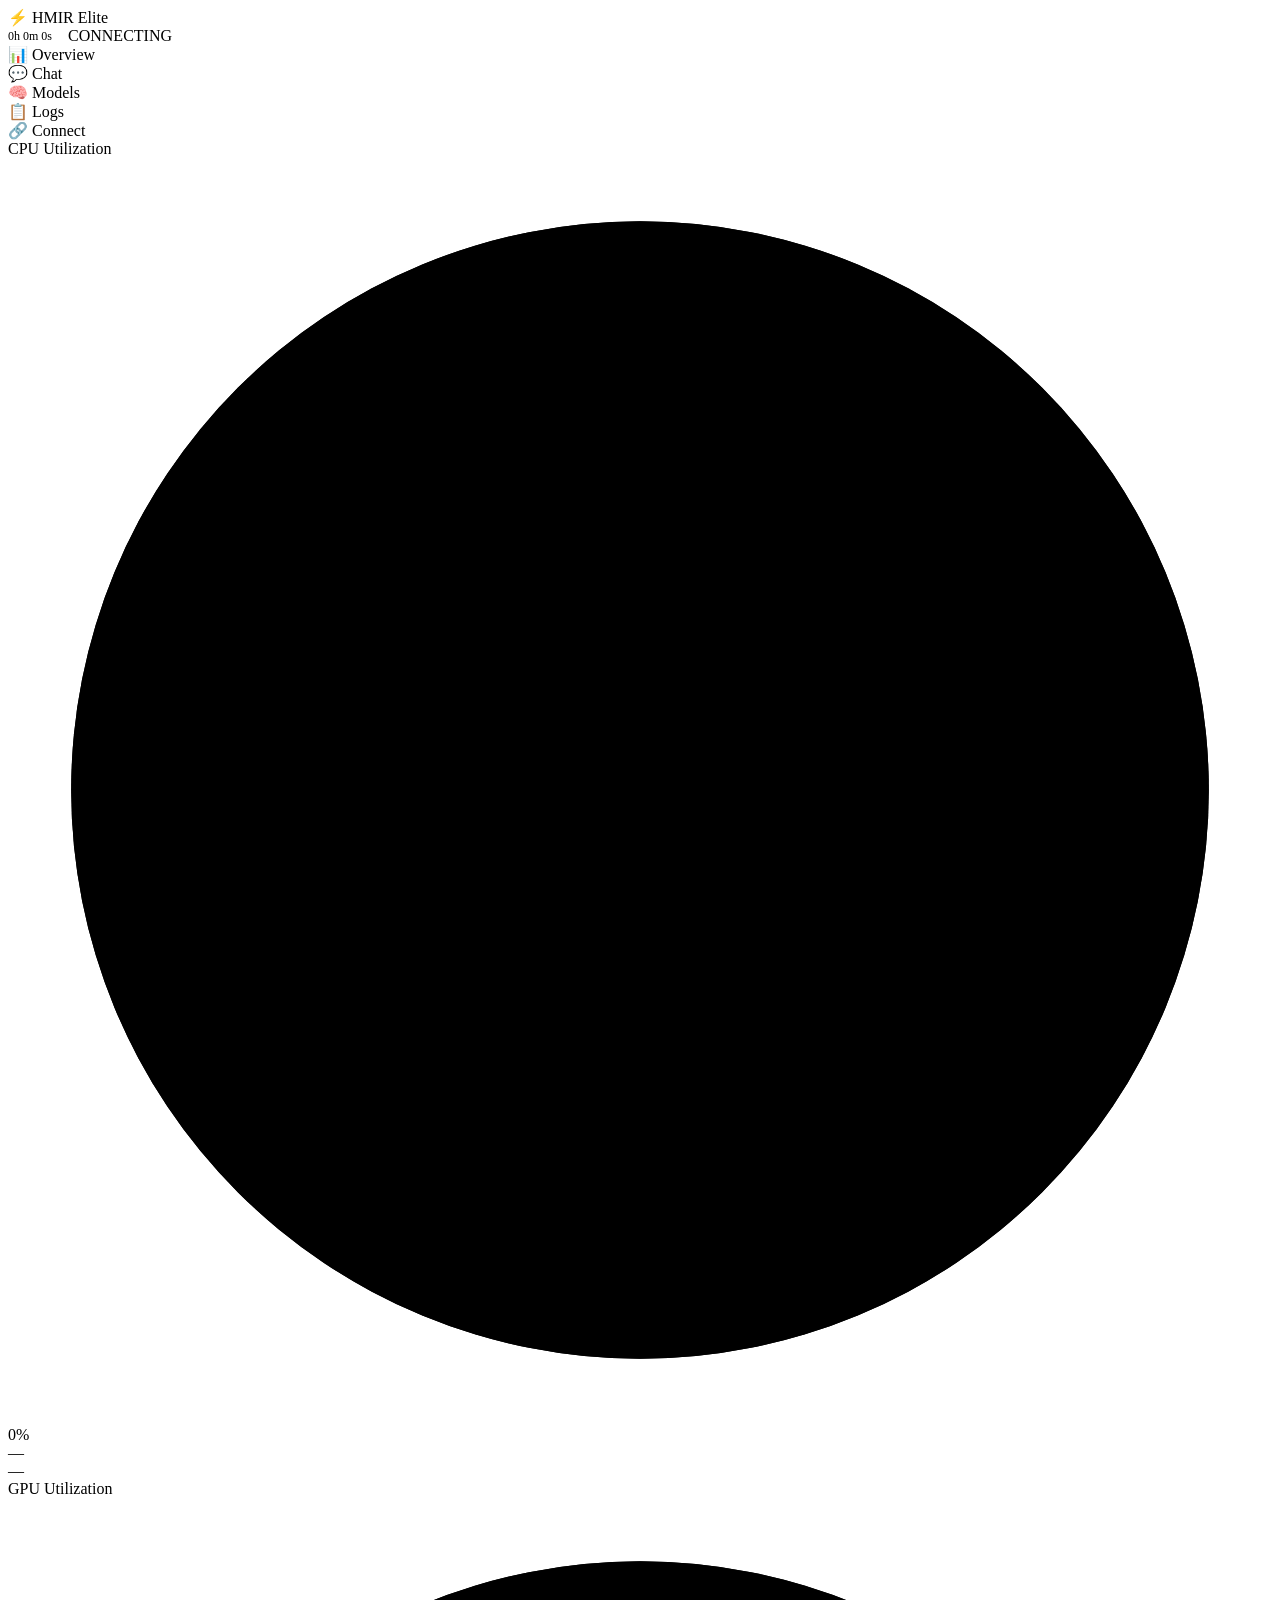
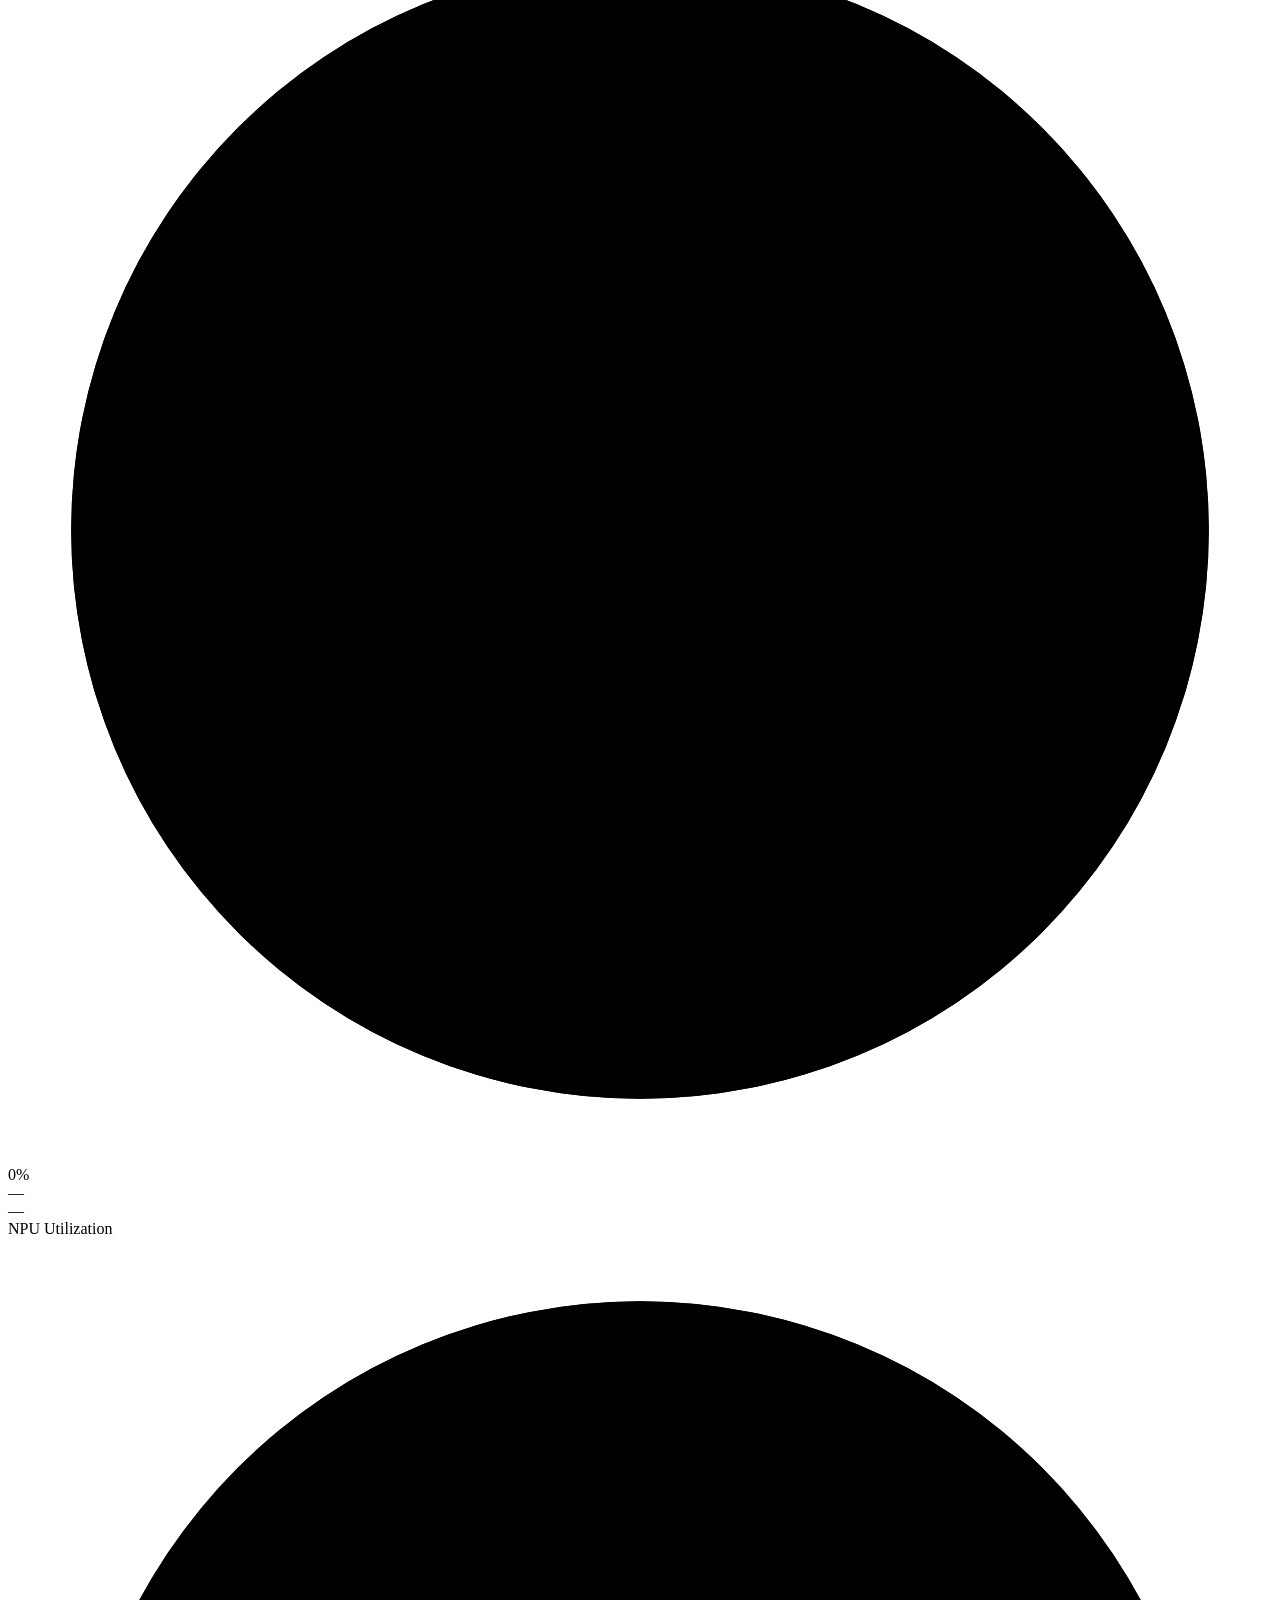
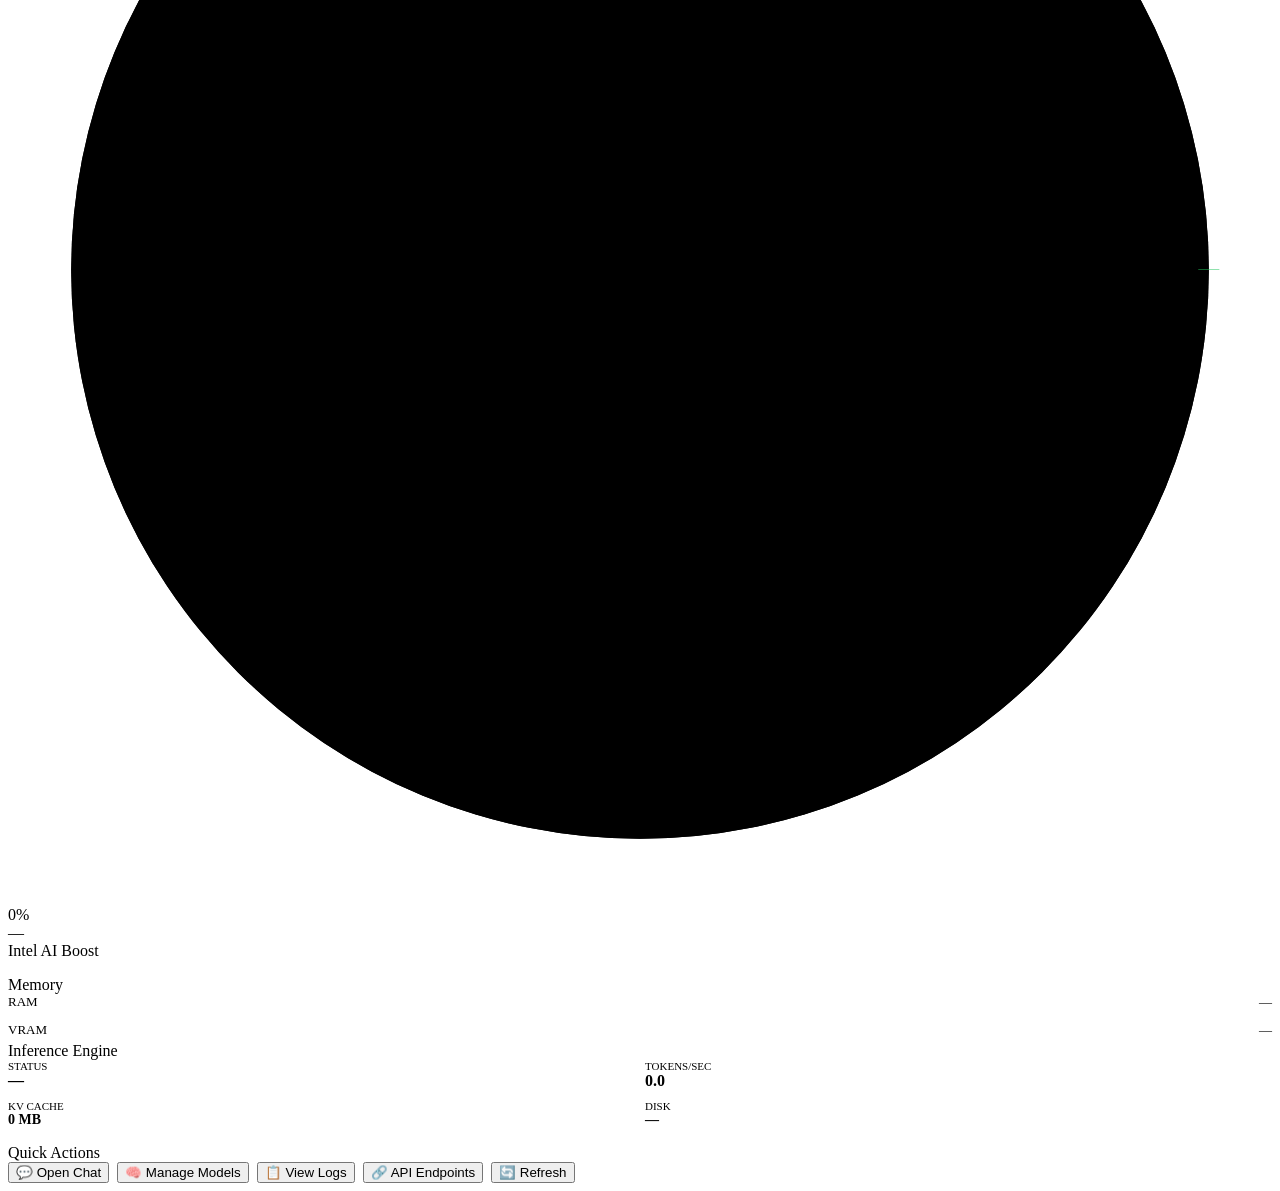
==== hmir-api/src/ui_shell.html @ 9675d357 "feat: stabilize NPU utilization reporting and fix installer runtime errors" ====
<!DOCTYPE html>
<html lang="en">
<head>
  <meta charset="UTF-8">
  <meta name="viewport" content="width=device-width, initial-scale=1.0">
  <title>HMIR Elite — Inference Console</title>
  <meta name="description" content="HMIR Elite local inference dashboard — NPU-accelerated LLM serving with real-time telemetry">
  <link rel="preconnect" href="https://fonts.googleapis.com">
  <link href="https://fonts.googleapis.com/css2?family=Inter:wght@400;500;600;700&family=JetBrains+Mono:wght@400;500&display=swap" rel="stylesheet">
  <style>/* HMIR_CSS_PLACEHOLDER */</style>
</head>
<body>

<!-- Header -->
<div class="header">
  <div class="logo">⚡ <span>HMIR</span> Elite</div>
  <div style="display:flex;align-items:center;gap:16px">
    <span style="font-size:12px;color:var(--text-dim)" id="uptime-val">0h 0m 0s</span>
    <div class="status-badge" id="sys-status">
      <span class="status-dot"></span>
      <span class="status-text">CONNECTING</span>
    </div>
  </div>
</div>

<!-- Tabs -->
<div class="nav-tabs">
  <div class="nav-tab active" data-tab="overview" onclick="switchTab('overview')">📊 Overview</div>
  <div class="nav-tab" data-tab="chat" onclick="switchTab('chat')">💬 Chat</div>
  <div class="nav-tab" data-tab="models" onclick="switchTab('models')">🧠 Models</div>
  <div class="nav-tab" data-tab="logs" onclick="switchTab('logs')">📋 Logs</div>
  <div class="nav-tab" data-tab="connect" onclick="switchTab('connect')">🔗 Connect</div>
</div>

<!-- Tab: Overview -->
<div class="main tab-content" id="tab-overview">
  <!-- Hardware Gauges -->
  <div class="grid-3" style="margin-bottom:16px">
    <div class="card">
      <div class="card-title">CPU Utilization</div>
      <div class="gauge-container">
        <div class="gauge-ring" id="g-cpu">
          <svg viewBox="0 0 60 60"><circle class="bg" cx="30" cy="30" r="27"/><circle class="fg" cx="30" cy="30" r="27" stroke-dasharray="169.6" stroke-dashoffset="169.6"/></svg>
          <div class="gauge-value">0%</div>
        </div>
        <div><div class="gauge-label" id="cpu-name">—</div><div class="gauge-sub" id="cpu-temp">—</div></div>
      </div>
    </div>
    <div class="card">
      <div class="card-title">GPU Utilization</div>
      <div class="gauge-container">
        <div class="gauge-ring" id="g-gpu">
          <svg viewBox="0 0 60 60"><circle class="bg" cx="30" cy="30" r="27"/><circle class="fg" cx="30" cy="30" r="27" stroke-dasharray="169.6" stroke-dashoffset="169.6"/></svg>
          <div class="gauge-value">0%</div>
        </div>
        <div><div class="gauge-label" id="gpu-name">—</div><div class="gauge-sub" id="gpu-temp">—</div></div>
      </div>
    </div>
    <div class="card">
      <div class="card-title">NPU Utilization</div>
      <div class="gauge-container">
        <div class="gauge-ring" id="g-npu">
          <svg viewBox="0 0 60 60"><circle class="bg" cx="30" cy="30" r="27"/><circle class="fg" cx="30" cy="30" r="27" stroke-dasharray="169.6" stroke-dashoffset="169.6" style="stroke:#22c55e"/></svg>
          <div class="gauge-value">0%</div>
        </div>
        <div><div class="gauge-label" id="npu-name">—</div><div class="gauge-sub">Intel AI Boost</div></div>
      </div>
    </div>
  </div>

  <!-- System Info -->
  <div class="grid-2" style="margin-bottom:16px">
    <div class="card">
      <div class="card-title">Memory</div>
      <div style="display:flex;justify-content:space-between;margin-bottom:4px">
        <span style="font-size:13px">RAM</span><span id="ram-info" style="font-size:13px;color:var(--text-dim)">—</span>
      </div>
      <div class="progress-bar"><div class="progress-fill" id="pb-ram" style="width:0%"></div></div>
      <div style="display:flex;justify-content:space-between;margin-top:12px;margin-bottom:4px">
        <span style="font-size:13px">VRAM</span><span id="vram-info" style="font-size:13px;color:var(--text-dim)">—</span>
      </div>
      <div class="progress-bar"><div class="progress-fill" id="pb-vram" style="width:0%"></div></div>
    </div>
    <div class="card">
      <div class="card-title">Inference Engine</div>
      <div style="display:grid;grid-template-columns:1fr 1fr;gap:10px">
        <div><div style="font-size:11px;color:var(--text-dim)">STATUS</div><div style="font-size:16px;font-weight:700;color:var(--green)" id="engine-status">—</div></div>
        <div><div style="font-size:11px;color:var(--text-dim)">TOKENS/SEC</div><div style="font-size:16px;font-weight:700;color:var(--accent)" id="tps-val">0.0</div></div>
        <div><div style="font-size:11px;color:var(--text-dim)">KV CACHE</div><div style="font-size:14px;font-weight:600" id="kv-val">0 MB</div></div>
        <div><div style="font-size:11px;color:var(--text-dim)">DISK</div><div style="font-size:14px;font-weight:600" id="disk-info">—</div></div>
      </div>
    </div>
  </div>

  <div class="card">
    <div class="card-title">Quick Actions</div>
    <div style="display:flex;gap:8px;flex-wrap:wrap">
      <button class="btn btn-primary" onclick="switchTab('chat')">💬 Open Chat</button>
      <button class="btn btn-primary" onclick="switchTab('models')">🧠 Manage Models</button>
      <button class="btn btn-ghost" onclick="switchTab('logs')">📋 View Logs</button>
      <button class="btn btn-ghost" onclick="switchTab('connect')">🔗 API Endpoints</button>
      <button class="btn btn-ghost" onclick="location.reload()">🔄 Refresh</button>
    </div>
  </div>
</div>

<!-- Tab: Chat -->
<div class="main tab-content" id="tab-chat" style="display:none">
  <div class="chat-panel">
    <div style="display:flex;justify-content:space-between;align-items:center;margin-bottom:8px">
      <div style="font-size:14px;font-weight:600">NPU Chat Console</div>
      <button class="btn btn-ghost" onclick="clearChat()" style="padding:4px 12px;font-size:12px">🗑 Clear History</button>
    </div>
    <div class="chat-messages" id="chat-messages">
      <div style="text-align:center;color:var(--text-dim);padding:40px 0;font-size:13px">
        Send a message to start chatting with your NPU-powered model.<br>
        Chat history is saved locally in your browser.
      </div>
    </div>
    <div id="typing-indicator" class="typing-dots" style="display:none"><span></span><span></span><span></span></div>
    <div class="chat-input-row">
      <textarea class="chat-input" id="chat-input" placeholder="Type a message... (Enter to send, Shift+Enter for newline)" rows="1"></textarea>
      <button class="btn btn-primary" id="send-btn" onclick="sendMessage()">Send ↵</button>
    </div>
  </div>
</div>

<!-- Tab: Models -->
<div class="main tab-content" id="tab-models" style="display:none">
  <div class="card" style="margin-bottom:16px">
    <div class="card-title">Installed Models</div>
    <div id="model-list"><div style="padding:20px;text-align:center;color:var(--text-dim)">Loading...</div></div>
  </div>
  <div class="card">
    <div class="card-title">Download New Model</div>
    <p style="font-size:13px;color:var(--text-dim);margin-bottom:12px">Enter a HuggingFace model ID (e.g. <code style="color:var(--accent)">OpenVINO/qwen2.5-1.5b-instruct-int4-ov</code>)</p>
    <div style="display:flex;gap:8px">
      <input class="chat-input" id="dl-model-name" placeholder="organization/model-name" style="flex:1">
      <button class="btn btn-success" onclick="downloadModel()">⬇ Download</button>
    </div>
    <div class="download-progress" id="dl-progress" style="display:none">
      <div class="download-info"><span>Downloading...</span><span class="download-speed">—</span><span class="download-eta">ETA: —</span></div>
      <div class="progress-bar"><div class="progress-fill" id="pb-download" style="width:0%"></div></div>
    </div>
  </div>
</div>

<!-- Tab: Logs -->
<div class="main tab-content" id="tab-logs" style="display:none">
  <div class="card">
    <div style="display:flex;justify-content:space-between;align-items:center;margin-bottom:12px">
      <div class="card-title" style="margin:0">Live System Logs</div>
      <input class="chat-input" id="log-filter" placeholder="🔍 Filter logs..." style="width:250px;padding:6px 12px;font-size:12px" oninput="renderLogs()">
    </div>
    <div class="log-viewer" id="log-viewer">
      <div class="log-line"><span class="lvl-info">Waiting for log stream...</span></div>
    </div>
  </div>
</div>

<!-- Tab: Connect -->
<div class="main tab-content" id="tab-connect" style="display:none">
  <div class="card" style="margin-bottom:16px">
    <div class="card-title">API Endpoints</div>
    <p style="font-size:13px;color:var(--text-dim);margin-bottom:16px">HMIR serves an OpenAI-compatible API. Use these endpoints in your tools:</p>
    <div style="display:flex;flex-direction:column;gap:12px">
      <div style="background:var(--bg-input);padding:12px 16px;border-radius:var(--radius-sm);font-family:var(--mono);font-size:13px;display:flex;justify-content:space-between;align-items:center">
        <span><span style="color:var(--text-dim)">Chat: </span><span style="color:var(--accent)">http://localhost:8080/v1/chat/completions</span></span>
        <button class="btn btn-ghost" style="padding:4px 8px;font-size:11px" onclick="navigator.clipboard.writeText('http://localhost:8080/v1/chat/completions')">📋 Copy</button>
      </div>
      <div style="background:var(--bg-input);padding:12px 16px;border-radius:var(--radius-sm);font-family:var(--mono);font-size:13px;display:flex;justify-content:space-between;align-items:center">
        <span><span style="color:var(--text-dim)">Health: </span><span style="color:var(--accent)">http://localhost:8080/v1/health</span></span>
        <button class="btn btn-ghost" style="padding:4px 8px;font-size:11px" onclick="navigator.clipboard.writeText('http://localhost:8080/v1/health')">📋 Copy</button>
      </div>
      <div style="background:var(--bg-input);padding:12px 16px;border-radius:var(--radius-sm);font-family:var(--mono);font-size:13px;display:flex;justify-content:space-between;align-items:center">
        <span><span style="color:var(--text-dim)">Telemetry: </span><span style="color:var(--accent)">http://localhost:8080/v1/telemetry</span></span>
        <button class="btn btn-ghost" style="padding:4px 8px;font-size:11px" onclick="navigator.clipboard.writeText('http://localhost:8080/v1/telemetry')">📋 Copy</button>
      </div>
    </div>
  </div>
  <div class="card" style="margin-bottom:16px">
    <div class="card-title">Cursor / VS Code Integration</div>
    <p style="font-size:13px;color:var(--text-dim);margin-bottom:10px">Add this to your editor settings to use HMIR as a local AI backend:</p>
    <div style="background:var(--bg-input);padding:14px;border-radius:var(--radius-sm);font-family:var(--mono);font-size:12px;color:var(--accent);line-height:1.8">
      "openai.apiBase": "http://localhost:8080/v1"<br>
      "openai.model": "hmir-local"
    </div>
  </div>
  <div class="card">
    <div class="card-title">CLI Commands</div>
    <div style="display:flex;flex-direction:column;gap:8px;font-family:var(--mono);font-size:13px">
      <div style="padding:8px 12px;background:var(--bg-input);border-radius:var(--radius-sm)"><span style="color:var(--green)">$</span> hmir start <span style="color:var(--text-dim)"> — Start API + Dashboard</span></div>
      <div style="padding:8px 12px;background:var(--bg-input);border-radius:var(--radius-sm)"><span style="color:var(--green)">$</span> hmir stop <span style="color:var(--text-dim)"> — Stop all services</span></div>
      <div style="padding:8px 12px;background:var(--bg-input);border-radius:var(--radius-sm)"><span style="color:var(--green)">$</span> hmir dashboard <span style="color:var(--text-dim)"> — Open native dashboard</span></div>
      <div style="padding:8px 12px;background:var(--bg-input);border-radius:var(--radius-sm)"><span style="color:var(--green)">$</span> hmir download &lt;model&gt; <span style="color:var(--text-dim)"> — Download a model via CLI</span></div>
    </div>
  </div>
</div>

<script>/* HMIR_JS_PLACEHOLDER */</script>
</body>
</html>
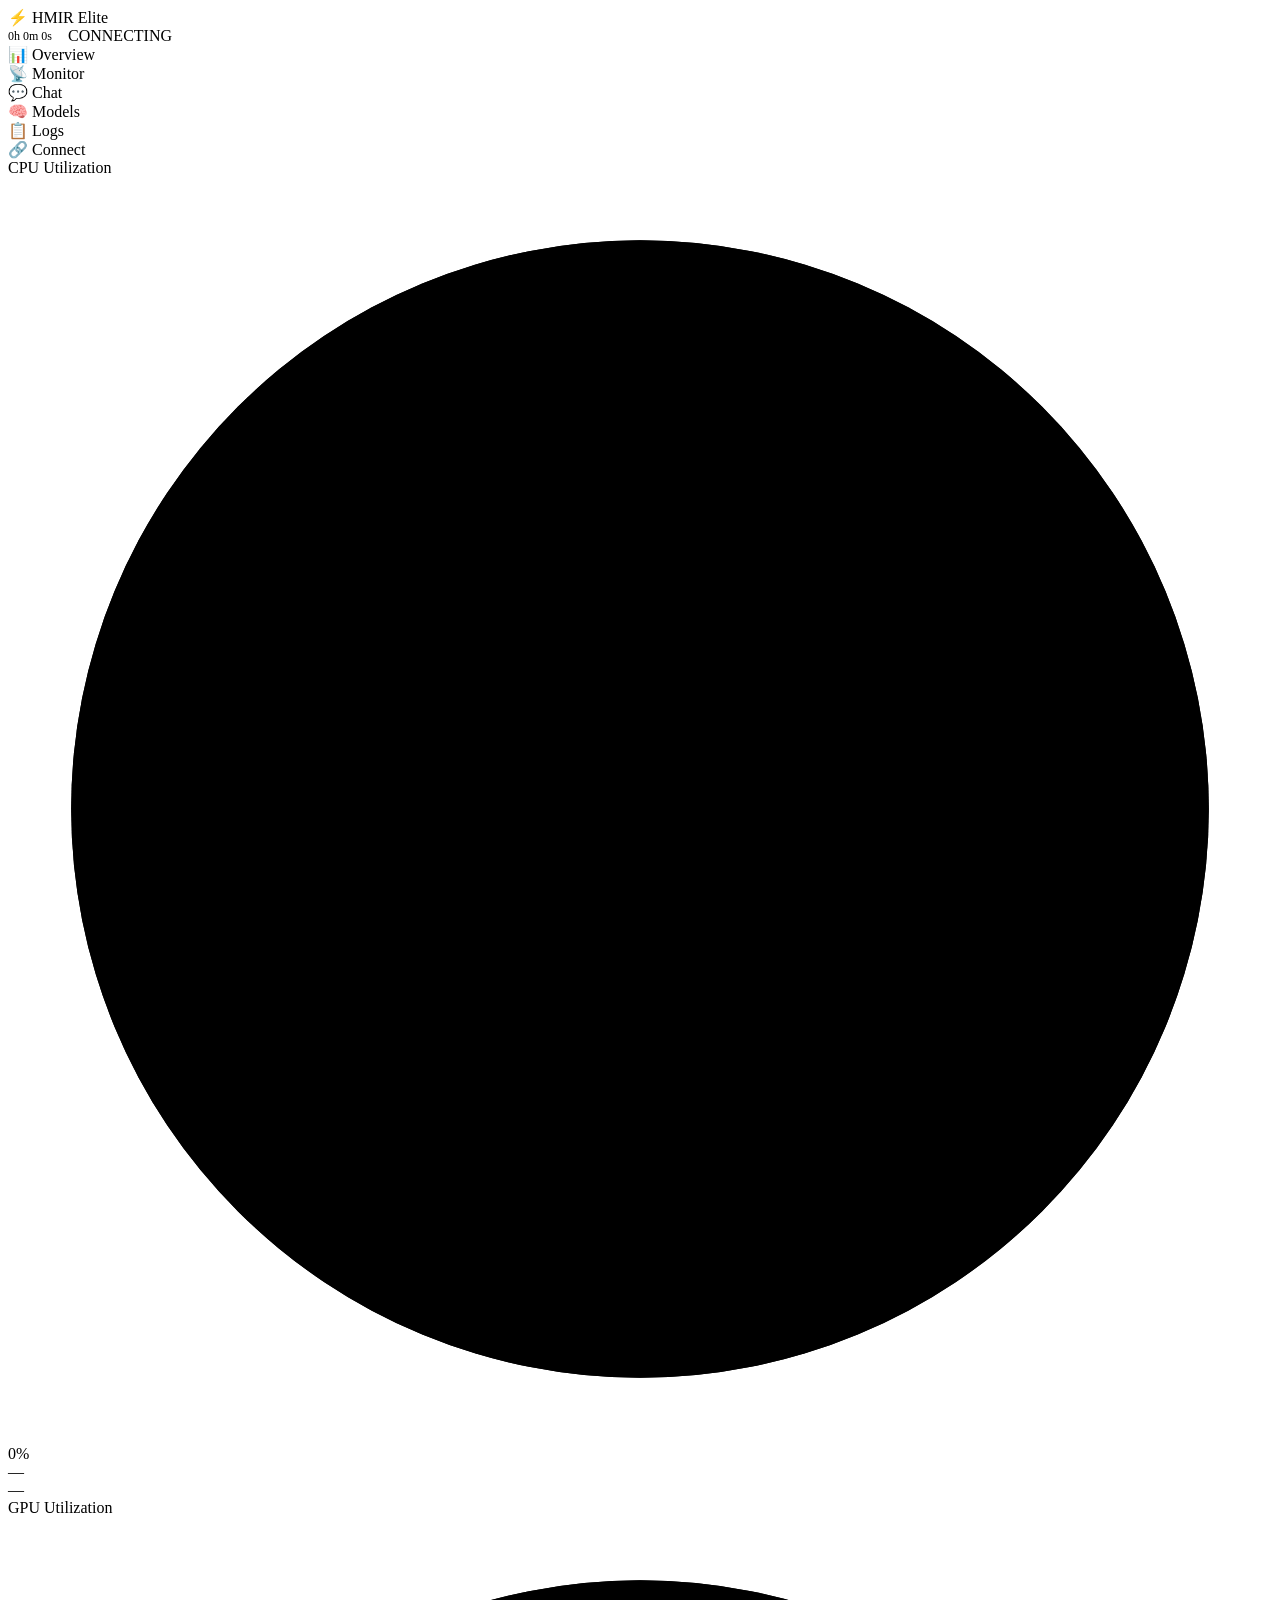
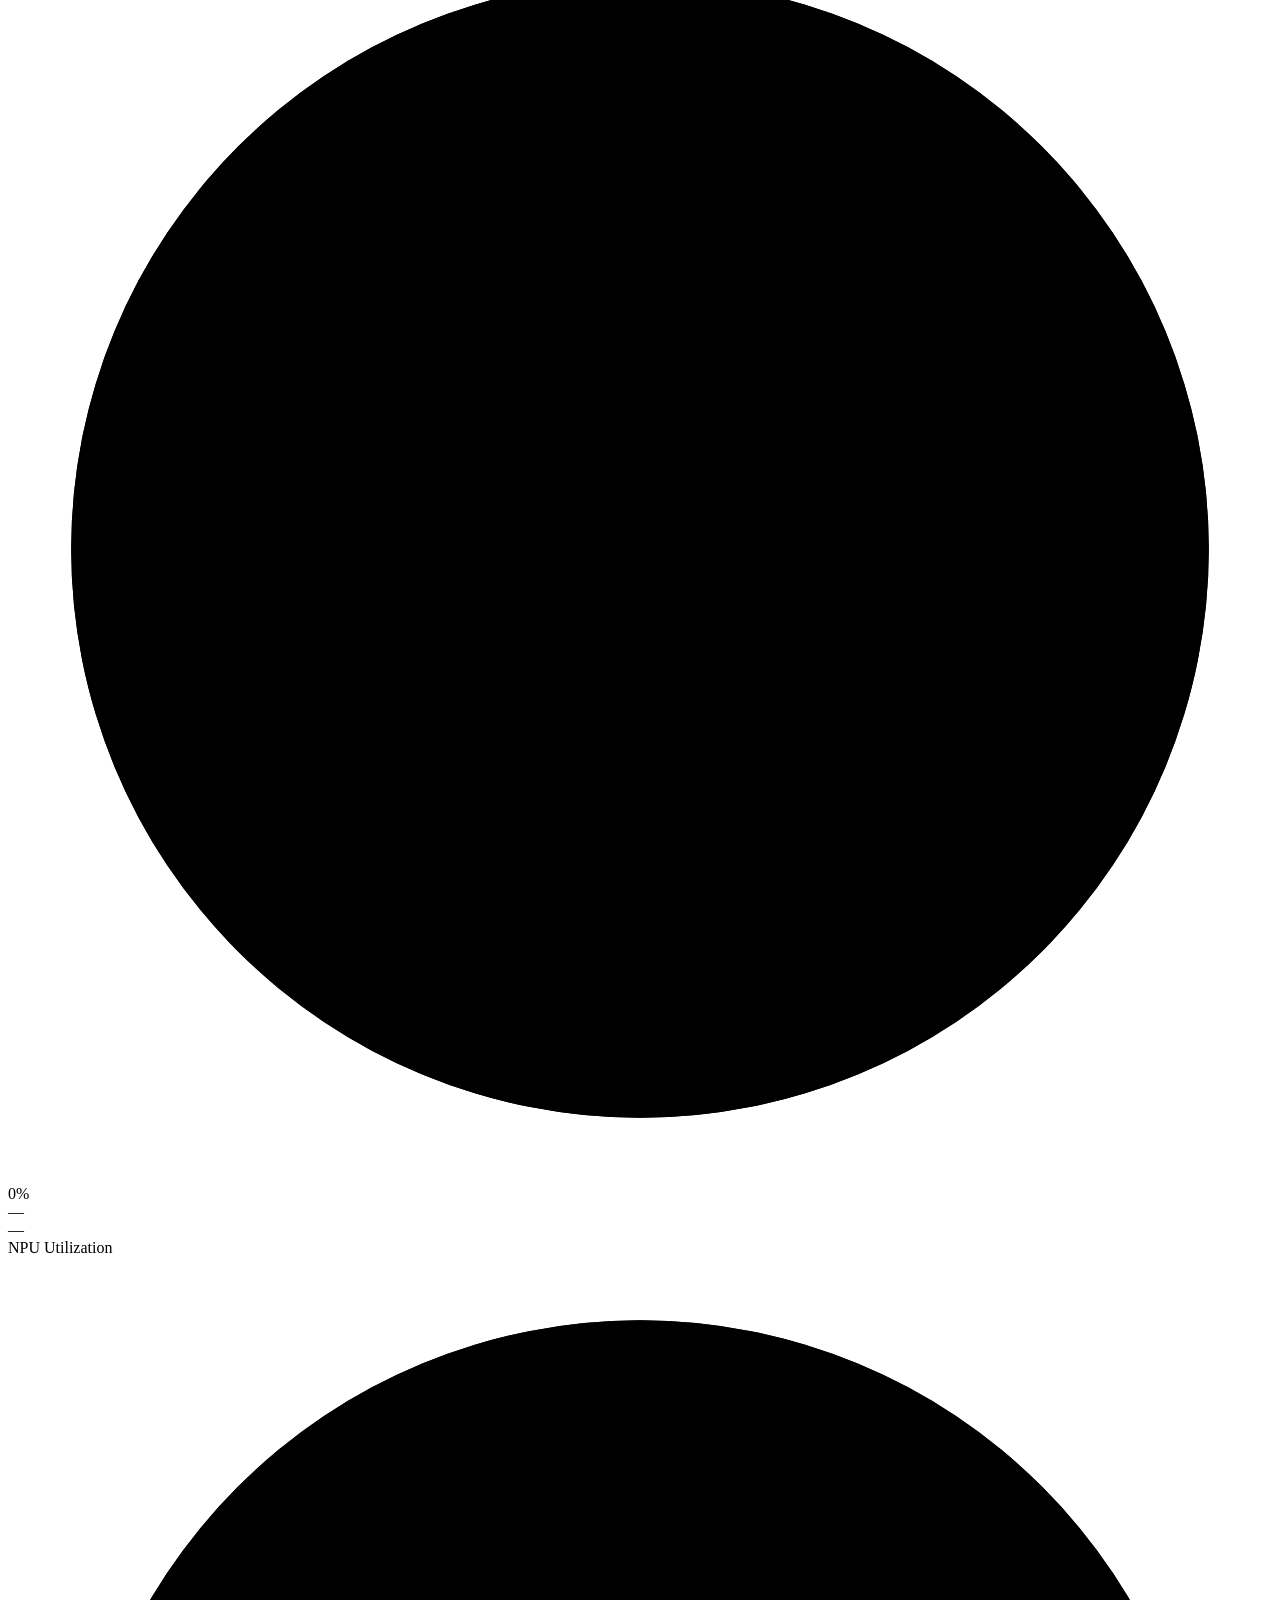
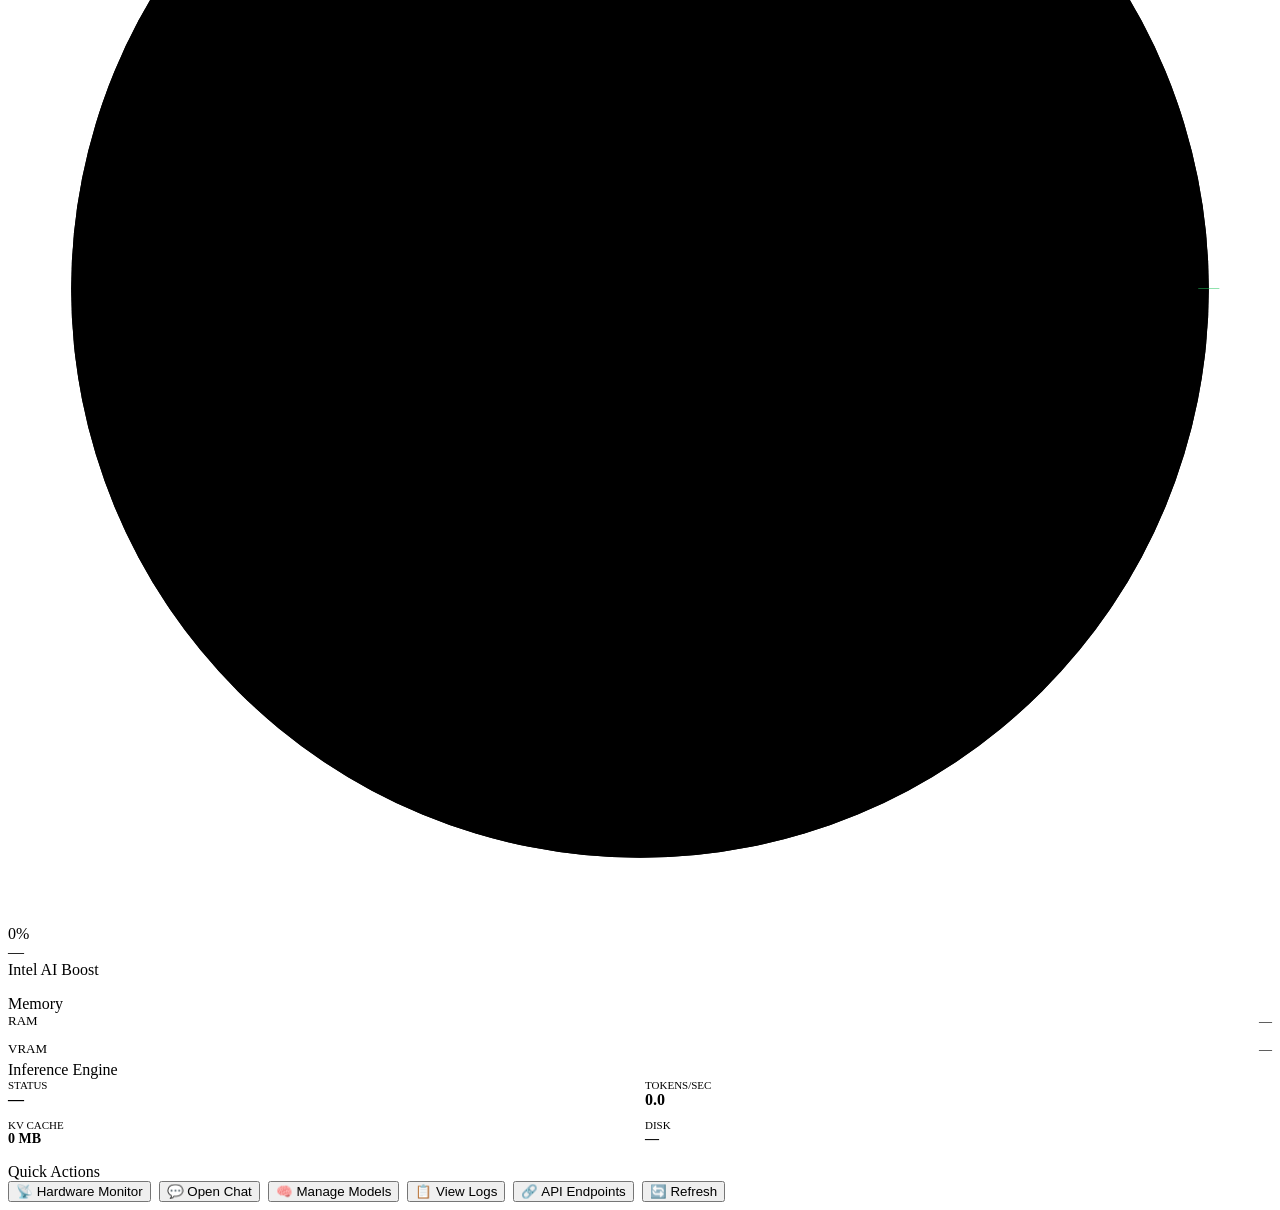
==== commit 262e390b: "feat: finalize hardware dashboard, fix telemetry field bugs, and update installer docs" ====
--- a/hmir-api/src/ui_shell.html
+++ b/hmir-api/src/ui_shell.html
@@ -26,6 +26,7 @@
 <!-- Tabs -->
 <div class="nav-tabs">
   <div class="nav-tab active" data-tab="overview" onclick="switchTab('overview')">📊 Overview</div>
+  <div class="nav-tab" data-tab="monitor" onclick="switchTab('monitor')">📡 Monitor</div>
   <div class="nav-tab" data-tab="chat" onclick="switchTab('chat')">💬 Chat</div>
   <div class="nav-tab" data-tab="models" onclick="switchTab('models')">🧠 Models</div>
   <div class="nav-tab" data-tab="logs" onclick="switchTab('logs')">📋 Logs</div>
@@ -95,11 +96,160 @@
   <div class="card">
     <div class="card-title">Quick Actions</div>
     <div style="display:flex;gap:8px;flex-wrap:wrap">
+      <button class="btn btn-primary" onclick="switchTab('monitor')">📡 Hardware Monitor</button>
       <button class="btn btn-primary" onclick="switchTab('chat')">💬 Open Chat</button>
       <button class="btn btn-primary" onclick="switchTab('models')">🧠 Manage Models</button>
       <button class="btn btn-ghost" onclick="switchTab('logs')">📋 View Logs</button>
       <button class="btn btn-ghost" onclick="switchTab('connect')">🔗 API Endpoints</button>
       <button class="btn btn-ghost" onclick="location.reload()">🔄 Refresh</button>
+    </div>
+  </div>
+</div>
+
+<!-- Tab: Monitor (all-smi inspired) -->
+<div class="main tab-content" id="tab-monitor" style="display:none">
+
+  <!-- Section: Hardware Specs -->
+  <div class="section-title">⚙️ Hardware Specifications</div>
+  <div class="spec-header">
+    <div class="spec-card">
+      <div class="spec-card-title"><span class="spec-icon">🔲</span> Processor</div>
+      <table class="spec-table">
+        <tr><td>Model</td><td id="mon-cpu-model">—</td></tr>
+        <tr><td>Cores</td><td id="mon-cpu-cores">—</td></tr>
+        <tr><td>Threads</td><td id="mon-cpu-threads">—</td></tr>
+        <tr><td>L3 Cache</td><td id="mon-cpu-l3">—</td></tr>
+        <tr><td>Temp</td><td id="mon-cpu-temp">—</td></tr>
+      </table>
+    </div>
+    <div class="spec-card">
+      <div class="spec-card-title"><span class="spec-icon">🎮</span> Graphics</div>
+      <table class="spec-table">
+        <tr><td>Model</td><td id="mon-gpu-model">—</td></tr>
+        <tr><td>Driver</td><td id="mon-gpu-driver">—</td></tr>
+        <tr><td>VRAM Ded.</td><td id="mon-gpu-vram-ded">—</td></tr>
+        <tr><td>VRAM Shared</td><td id="mon-gpu-vram-shr">—</td></tr>
+        <tr><td>Temp</td><td id="mon-gpu-temp">—</td></tr>
+      </table>
+    </div>
+    <div class="spec-card">
+      <div class="spec-card-title"><span class="spec-icon">🧠</span> Neural Processor</div>
+      <table class="spec-table">
+        <tr><td>Model</td><td id="mon-npu-model">—</td></tr>
+        <tr><td>Driver</td><td id="mon-npu-driver">—</td></tr>
+        <tr><td>VRAM Used</td><td id="mon-npu-vram">—</td></tr>
+        <tr><td>Status</td><td id="mon-npu-status">—</td></tr>
+        <tr><td>Uptime</td><td id="mon-uptime">—</td></tr>
+      </table>
+    </div>
+  </div>
+
+  <!-- Section: Real-Time Utilization -->
+  <div class="section-title">📈 Real-Time Utilization (60s)</div>
+  <div class="sparkline-row">
+    <div class="sparkline-card">
+      <div class="sparkline-header">
+        <span class="sparkline-label">CPU Usage</span>
+        <span class="sparkline-value cpu-color" id="mon-spark-cpu-val">0%</span>
+      </div>
+      <canvas class="sparkline-canvas" id="spark-cpu" width="400" height="80"></canvas>
+    </div>
+    <div class="sparkline-card">
+      <div class="sparkline-header">
+        <span class="sparkline-label">GPU Usage</span>
+        <span class="sparkline-value gpu-color" id="mon-spark-gpu-val">0%</span>
+      </div>
+      <canvas class="sparkline-canvas" id="spark-gpu" width="400" height="80"></canvas>
+    </div>
+    <div class="sparkline-card">
+      <div class="sparkline-header">
+        <span class="sparkline-label">NPU Usage</span>
+        <span class="sparkline-value npu-color" id="mon-spark-npu-val">0%</span>
+      </div>
+      <canvas class="sparkline-canvas" id="spark-npu" width="400" height="80"></canvas>
+    </div>
+  </div>
+
+  <!-- Section: Memory -->
+  <div class="section-title">💾 Memory & Storage</div>
+  <div class="memory-dashboard">
+    <div class="card">
+      <div class="card-title">System Memory</div>
+      <div class="mem-bar-group">
+        <div class="mem-bar-label"><span class="mem-label-name">RAM</span><span class="mem-label-val" id="mon-ram-val">—</span></div>
+        <div class="mem-bar-track"><div class="mem-bar-fill ram" id="mon-ram-bar" style="width:0%"></div></div>
+      </div>
+      <div class="mem-bar-group">
+        <div class="mem-bar-label"><span class="mem-label-name">GPU VRAM (Dedicated)</span><span class="mem-label-val" id="mon-vram-ded-val">—</span></div>
+        <div class="mem-bar-track"><div class="mem-bar-fill vram-ded" id="mon-vram-ded-bar" style="width:0%"></div></div>
+      </div>
+      <div class="mem-bar-group">
+        <div class="mem-bar-label"><span class="mem-label-name">GPU VRAM (Shared)</span><span class="mem-label-val" id="mon-vram-shr-val">—</span></div>
+        <div class="mem-bar-track"><div class="mem-bar-fill vram-shr" id="mon-vram-shr-bar" style="width:0%"></div></div>
+      </div>
+      <div class="mem-bar-group">
+        <div class="mem-bar-label"><span class="mem-label-name">NPU Memory</span><span class="mem-label-val" id="mon-npu-mem-val">—</span></div>
+        <div class="mem-bar-track"><div class="mem-bar-fill npu-mem" id="mon-npu-mem-bar" style="width:0%"></div></div>
+      </div>
+    </div>
+    <div class="card">
+      <div class="card-title">Storage</div>
+      <div class="mem-bar-group">
+        <div class="mem-bar-label"><span class="mem-label-name" id="mon-disk-model">Disk</span><span class="mem-label-val" id="mon-disk-val">—</span></div>
+        <div class="mem-bar-track"><div class="mem-bar-fill ram" id="mon-disk-bar" style="width:0%"></div></div>
+      </div>
+      <div style="margin-top:20px">
+        <div class="card-title">RAM Speed</div>
+        <div style="font-size:20px;font-weight:700;font-family:var(--mono);color:var(--accent)" id="mon-ram-speed">—</div>
+      </div>
+    </div>
+  </div>
+
+  <!-- Section: Power & Thermal -->
+  <div class="section-title">🌡️ Thermal & Power</div>
+  <div class="power-thermal-row">
+    <div class="card">
+      <div class="card-title">CPU Temperature</div>
+      <div style="display:flex;align-items:center;gap:12px">
+        <div style="font-size:32px;font-weight:700;font-family:var(--mono)" id="mon-cpu-temp-big">—</div>
+        <span class="thermal-badge cool" id="mon-cpu-thermal-badge">COOL</span>
+      </div>
+    </div>
+    <div class="card">
+      <div class="card-title">GPU Temperature</div>
+      <div style="display:flex;align-items:center;gap:12px">
+        <div style="font-size:32px;font-weight:700;font-family:var(--mono)" id="mon-gpu-temp-big">—</div>
+        <span class="thermal-badge cool" id="mon-gpu-thermal-badge">COOL</span>
+      </div>
+    </div>
+    <div class="card">
+      <div class="card-title">Power Draw</div>
+      <div style="display:flex;align-items:center;gap:12px">
+        <div style="font-size:32px;font-weight:700;font-family:var(--mono);color:var(--amber)" id="mon-power-val">—</div>
+      </div>
+    </div>
+  </div>
+
+  <!-- Section: Engine -->
+  <div class="section-title">⚡ Inference Engine</div>
+  <div class="card">
+    <div class="engine-monitor-card">
+      <div class="engine-stat">
+        <div class="engine-stat-label">Status</div>
+        <div class="engine-stat-value" style="color:var(--green)" id="mon-engine-status">—</div>
+      </div>
+      <div class="engine-stat">
+        <div class="engine-stat-label">Tokens/sec</div>
+        <div class="engine-stat-value" style="color:var(--accent)" id="mon-tps">0.0</div>
+      </div>
+      <div class="engine-stat">
+        <div class="engine-stat-label">KV Cache</div>
+        <div class="engine-stat-value" id="mon-kv">0 MB</div>
+      </div>
+      <div class="engine-stat">
+        <div class="engine-stat-label">Node Uptime</div>
+        <div class="engine-stat-value" style="color:var(--text-dim)" id="mon-node-uptime">—</div>
+      </div>
     </div>
   </div>
 </div>
